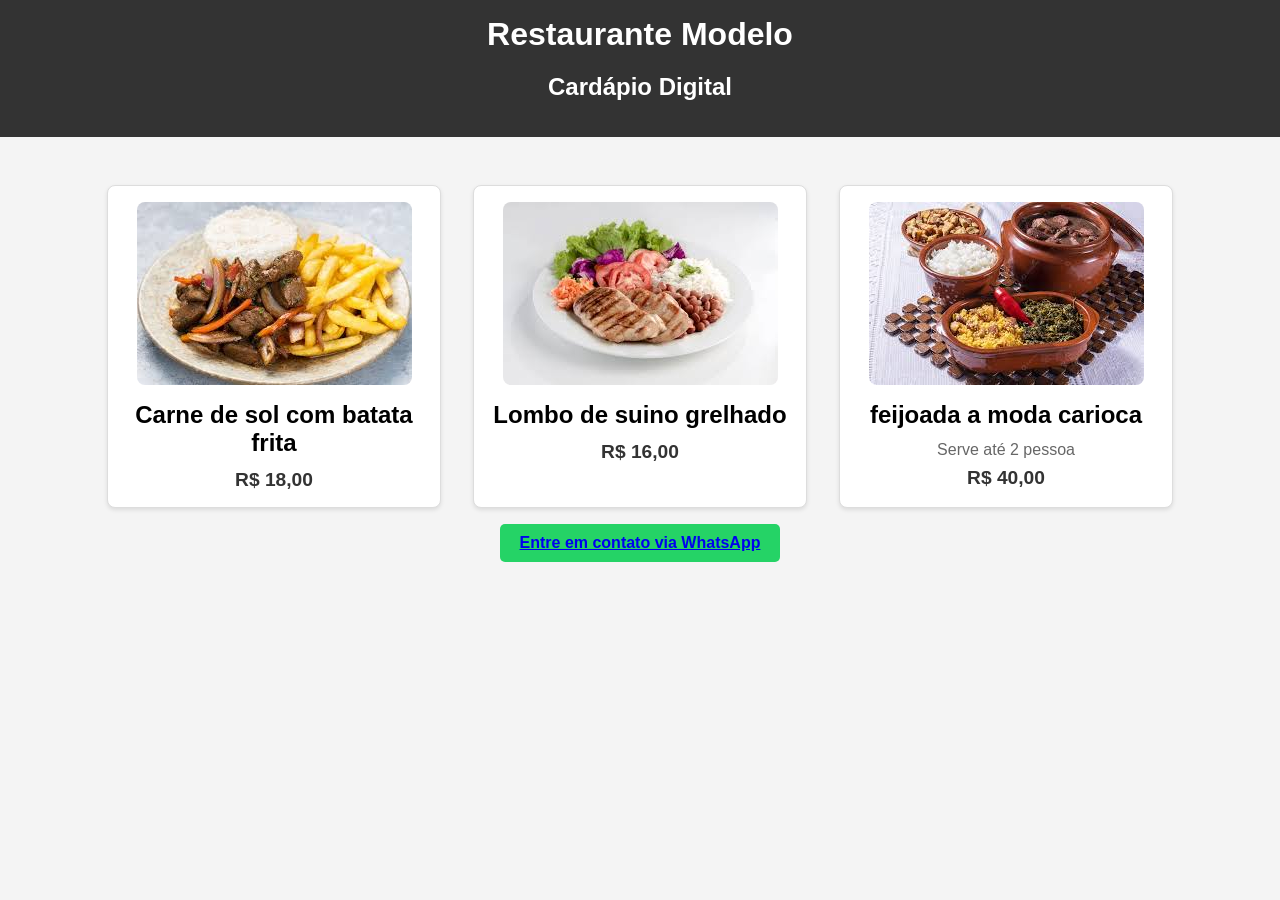
==== digital-menu/index.html @ 2e75454c "atual de diretórios" ====
<!DOCTYPE html>
<html lang="pt-br">
<head>
    <meta charset="UTF-8">
    <meta name="viewport" content="width=device-width, initial-scale=1.0">
    <title>Cardápio Digital</title>
    <link rel="stylesheet" href="css/styles.css">
</head>
<body>
    <header>
        <h1>Restaurante Modelo</h1>
        <h2>Cardápio Digital</h2>
    </header>
    <main>
        <section class="menu-item">
            <img src="img/item1.jpg" alt="Nome do Item 1">
            <h2>Carne de sol com batata frita</h2>
            <span>R$ 18,00</span>
        </section>
        <section class="menu-item">
            <img src="img/item2.jpg" alt="Nome do Item 2">
            <h2>Lombo de suino grelhado</h2>
            <span>R$ 16,00</span>
        </section>
        <section class="menu-item">
            <img src="img/item3.jpg" alt="Nome do Item 3">
            <h2>feijoada a moda carioca</h2>
            <p>Serve até 2 pessoa</p>
            <span>R$ 40,00</span>
        </section>
        <section class="whatsapp-button">
            <a href="https://api.whatsapp.com/send?phone=558399254735" target="_blank" rel="noopener">Entre em contato via WhatsApp</a></section>

    </main>
    

</body>
</html>
---- digital-menu/css/styles.css ----
body {
    font-family: Arial, sans-serif;
    margin: 0;
    padding: 0;
    background-color: #f4f4f4;
}

header {
    background-color: #333;
    color: #fff;
    text-align: center;
    padding: 1em 0;
}

h1 {
    margin: 0;
}

main {
    display: flex;
    justify-content: center;
    flex-wrap: wrap;
    padding: 2em;
}

.menu-item {
    background-color: #fff;
    border: 1px solid #ddd;
    border-radius: 8px;
    margin: 1em;
    padding: 1em;
    width: 300px;
    box-shadow: 0 2px 4px rgba(0, 0, 0, 0.1);
    text-align: center;
}

.menu-item img {
    max-width: 100%;
    border-radius: 8px;
}

.menu-item h2 {
    font-size: 1.5em;
    margin: 0.5em 0;
}

.menu-item p {
    color: #666;
    font-size: 1em;
    margin: 0.5em 0;
}

.menu-item span {
    font-size: 1.2em;
    color: #333;
    font-weight: bold;
}

.whatsapp-button {
    background-color: #25D366;
    color: white;
    padding: 10px 20px;
    text-align: center;
    text-decoration: none;
    display: inline-block;
    border-radius: 5px;
    font-size: 16px;
    font-weight: bold;
  }
  .whatsapp-button:hover {
    background-color: #1DA851;
  }
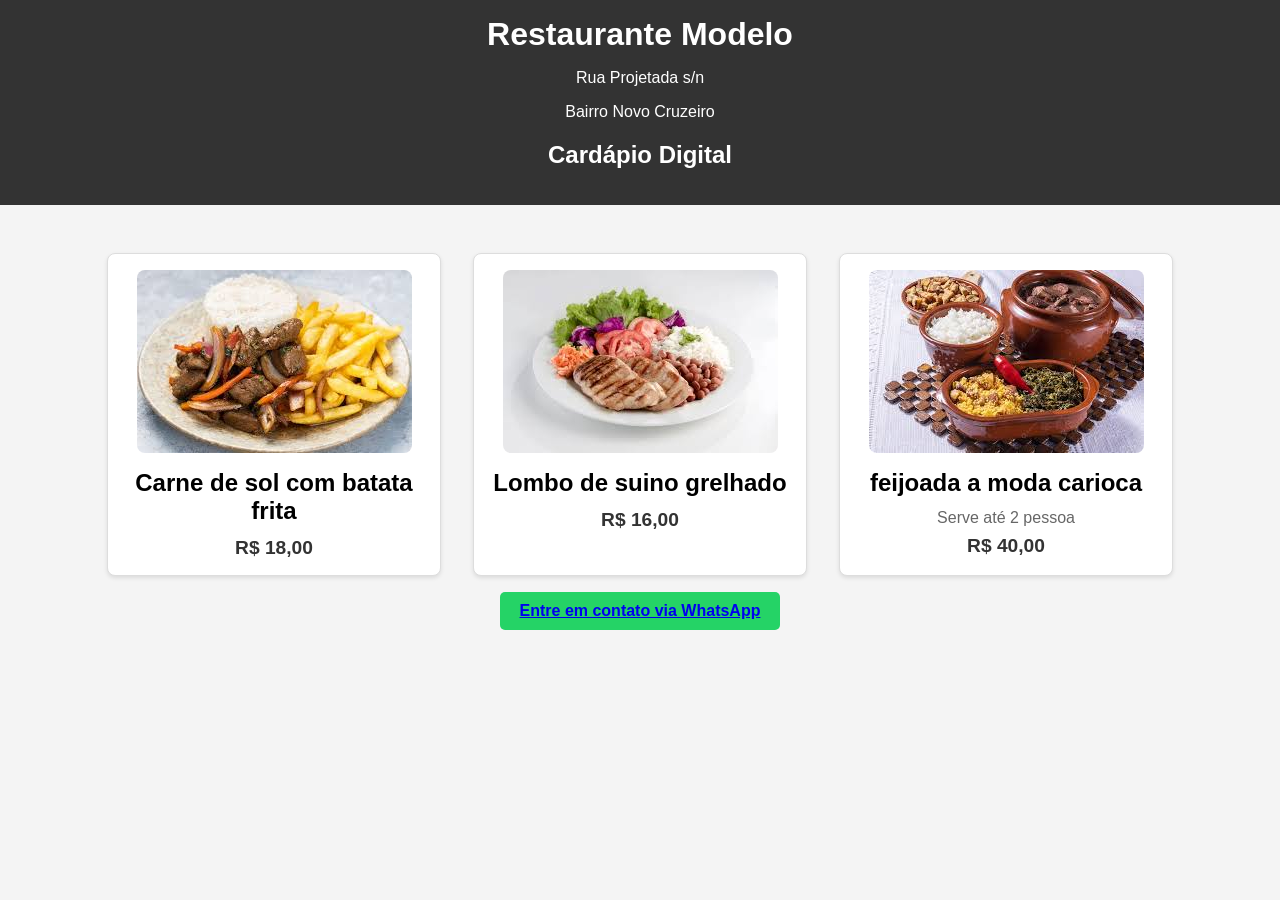
==== commit d6968919: "atual endereço" ====
--- a/digital-menu/index.html
+++ b/digital-menu/index.html
@@ -9,6 +9,8 @@
 <body>
     <header>
         <h1>Restaurante Modelo</h1>
+        <p>Rua Projetada s/n</p>
+        <p>Bairro Novo Cruzeiro</p>
         <h2>Cardápio Digital</h2>
     </header>
     <main>
